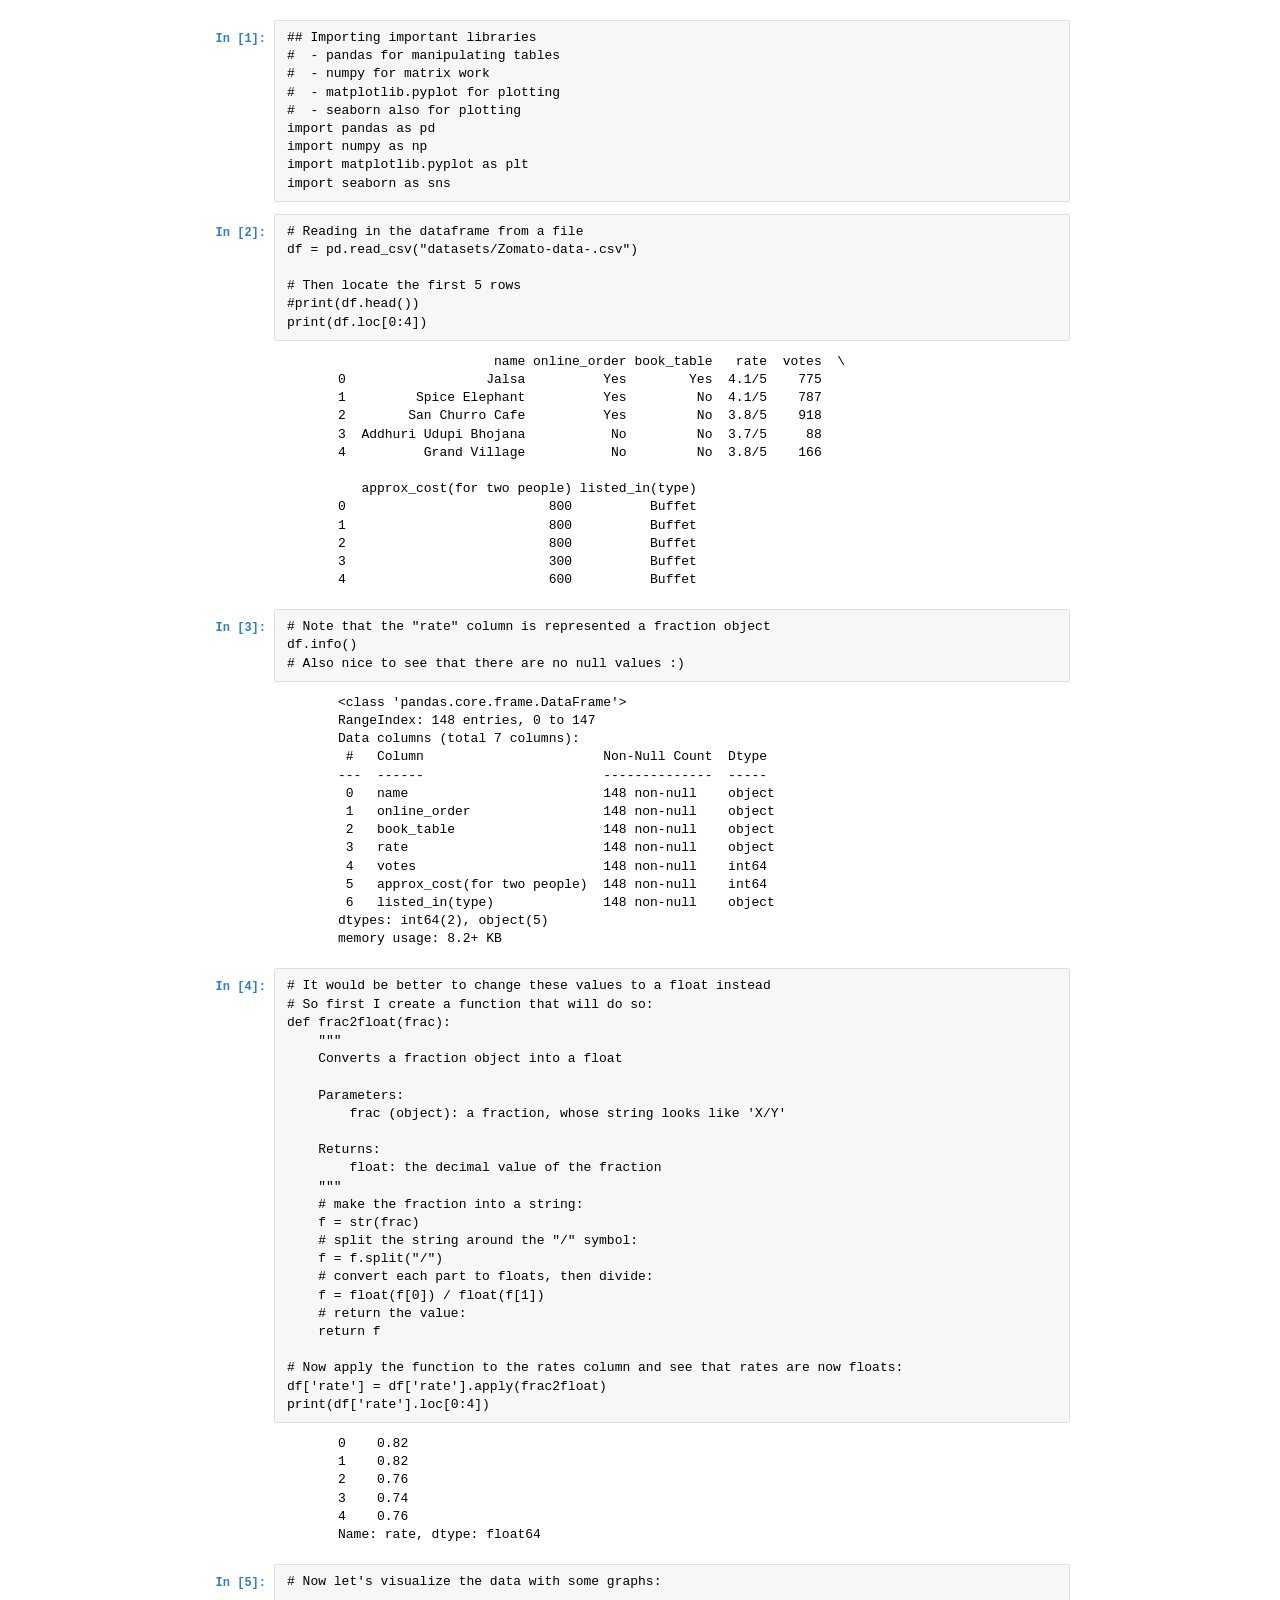
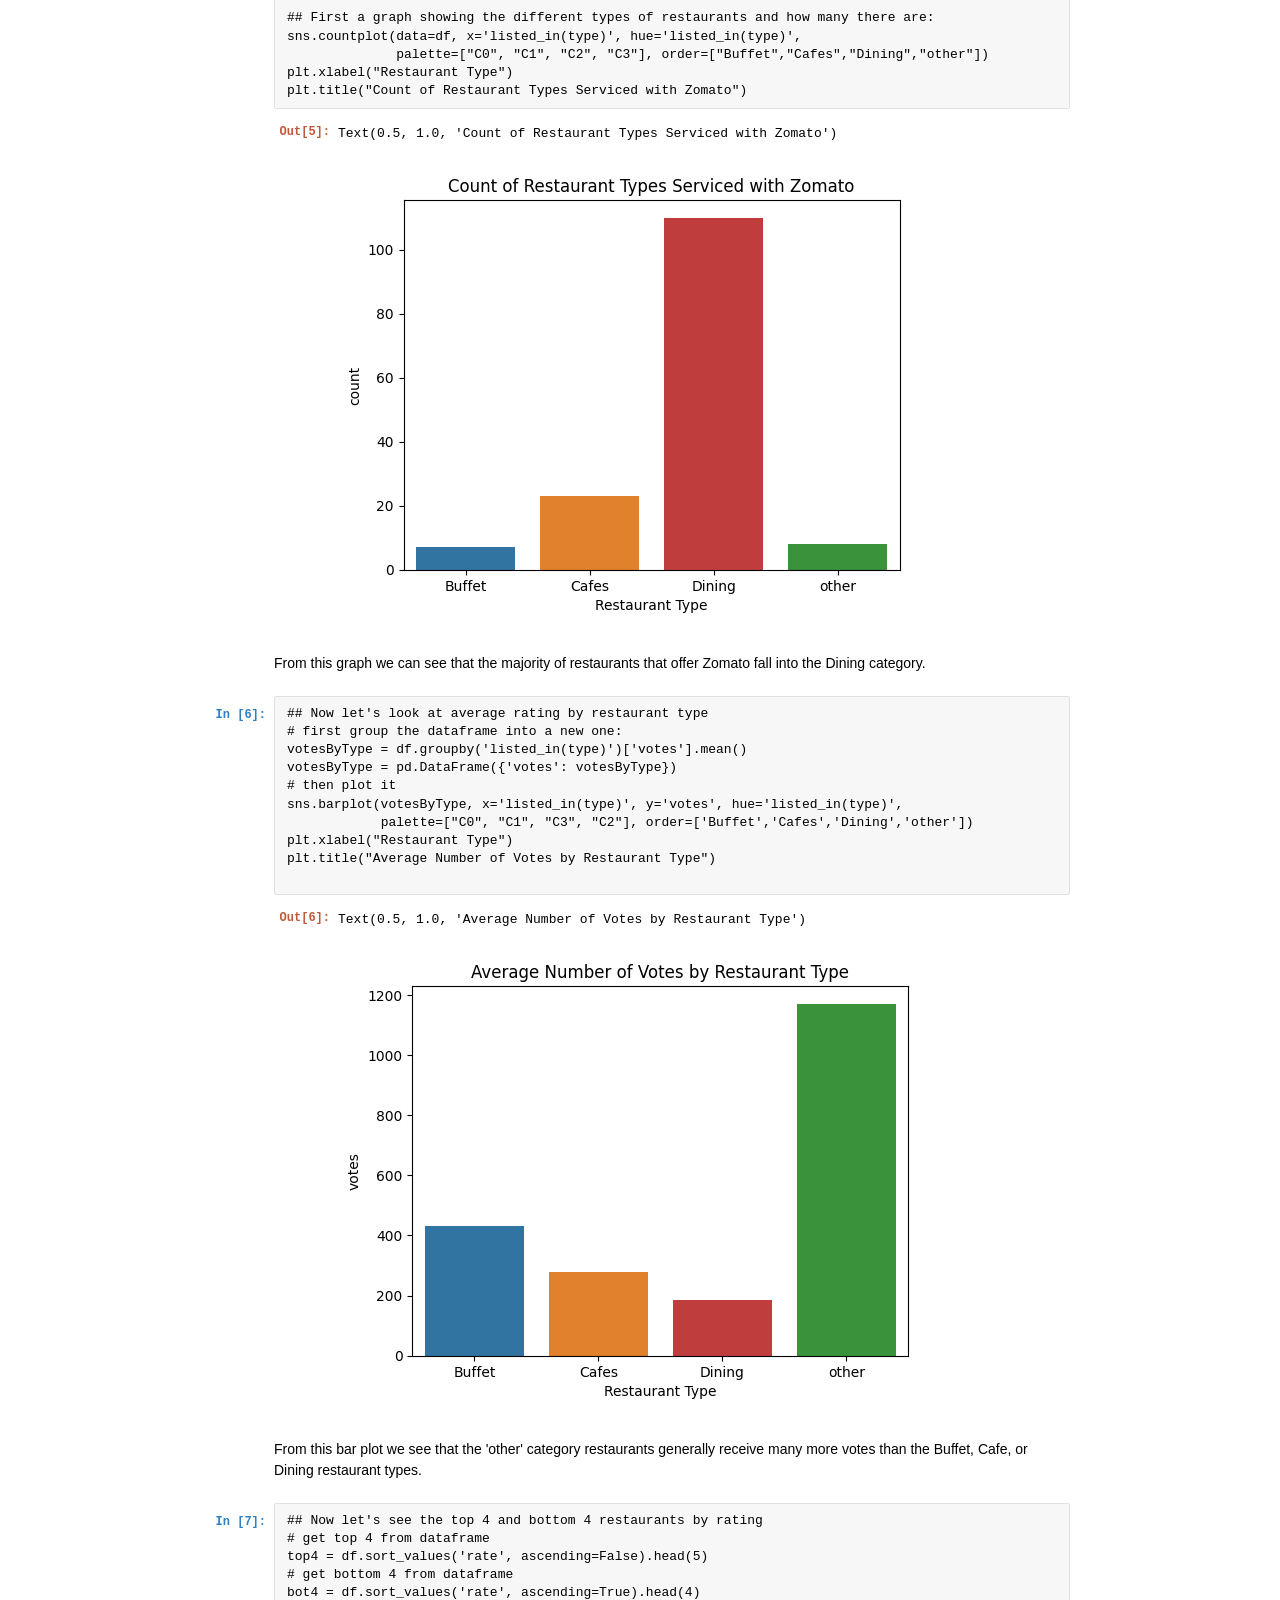
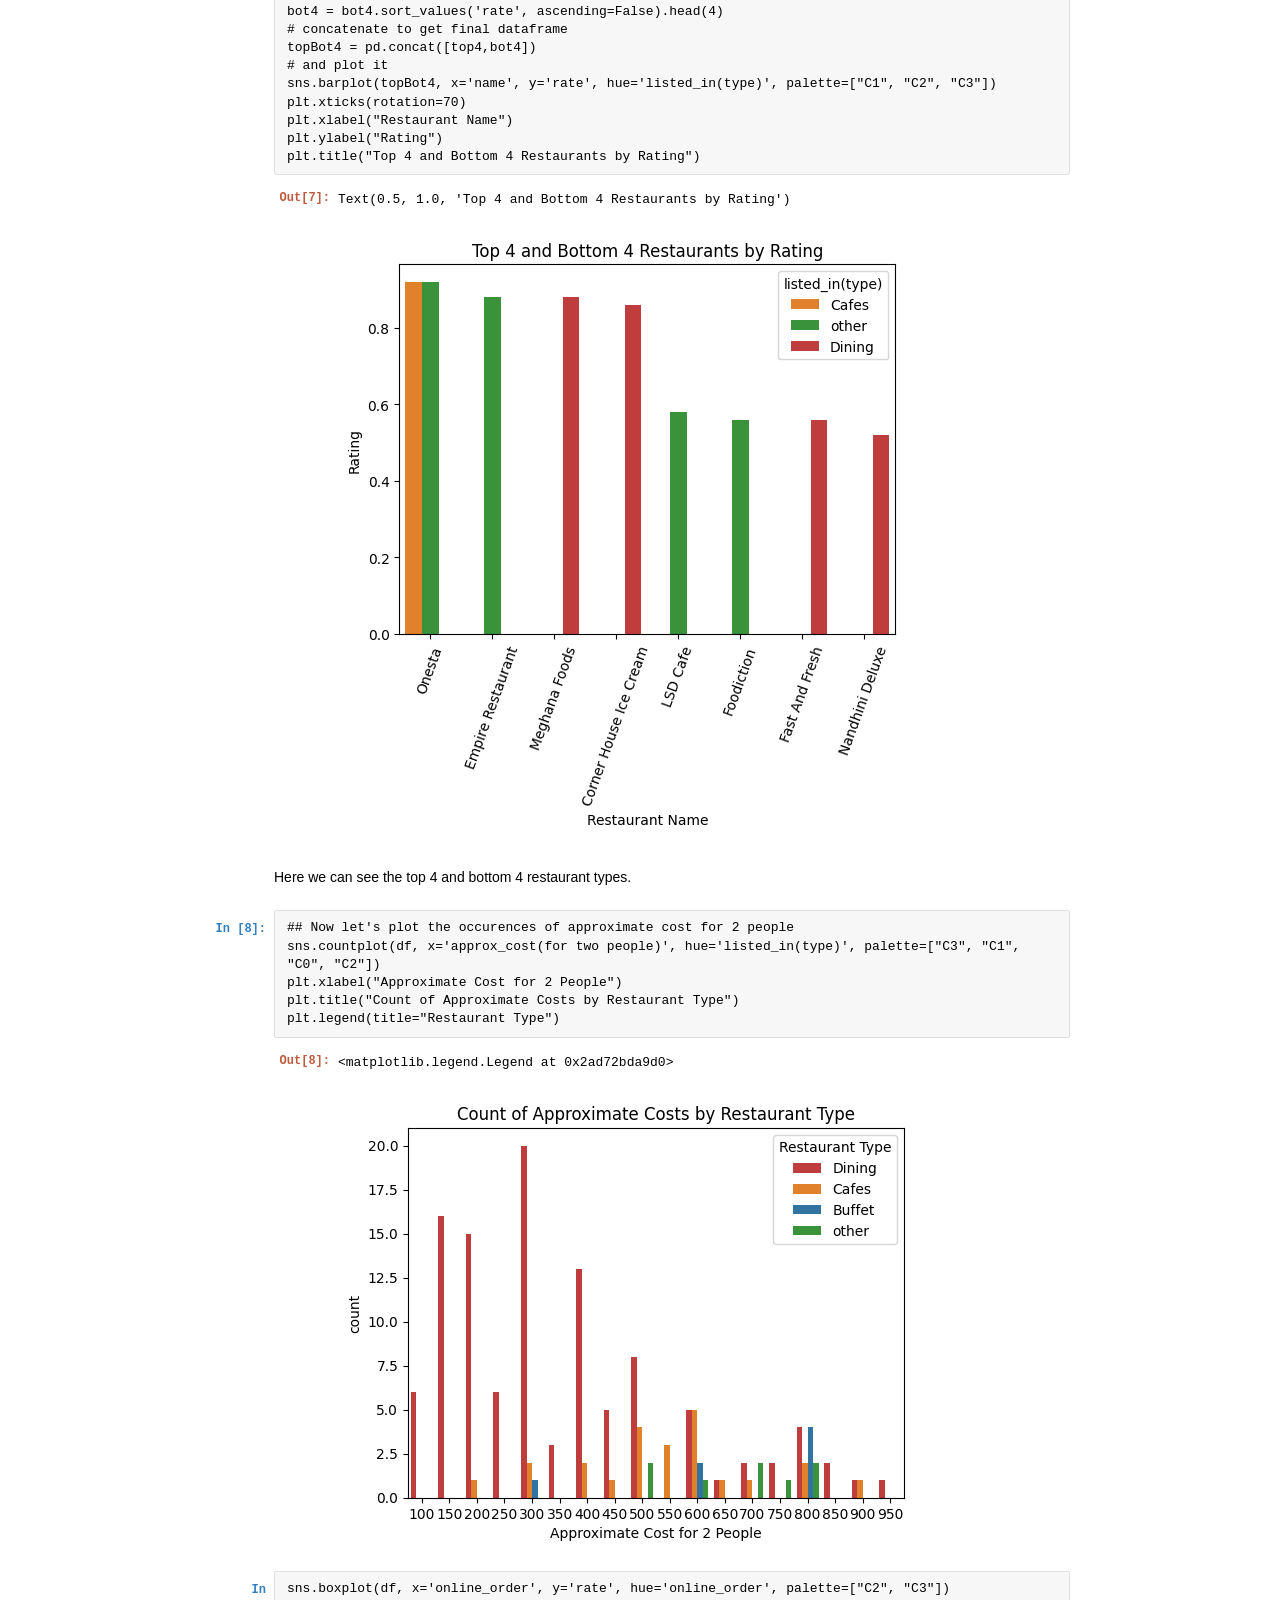
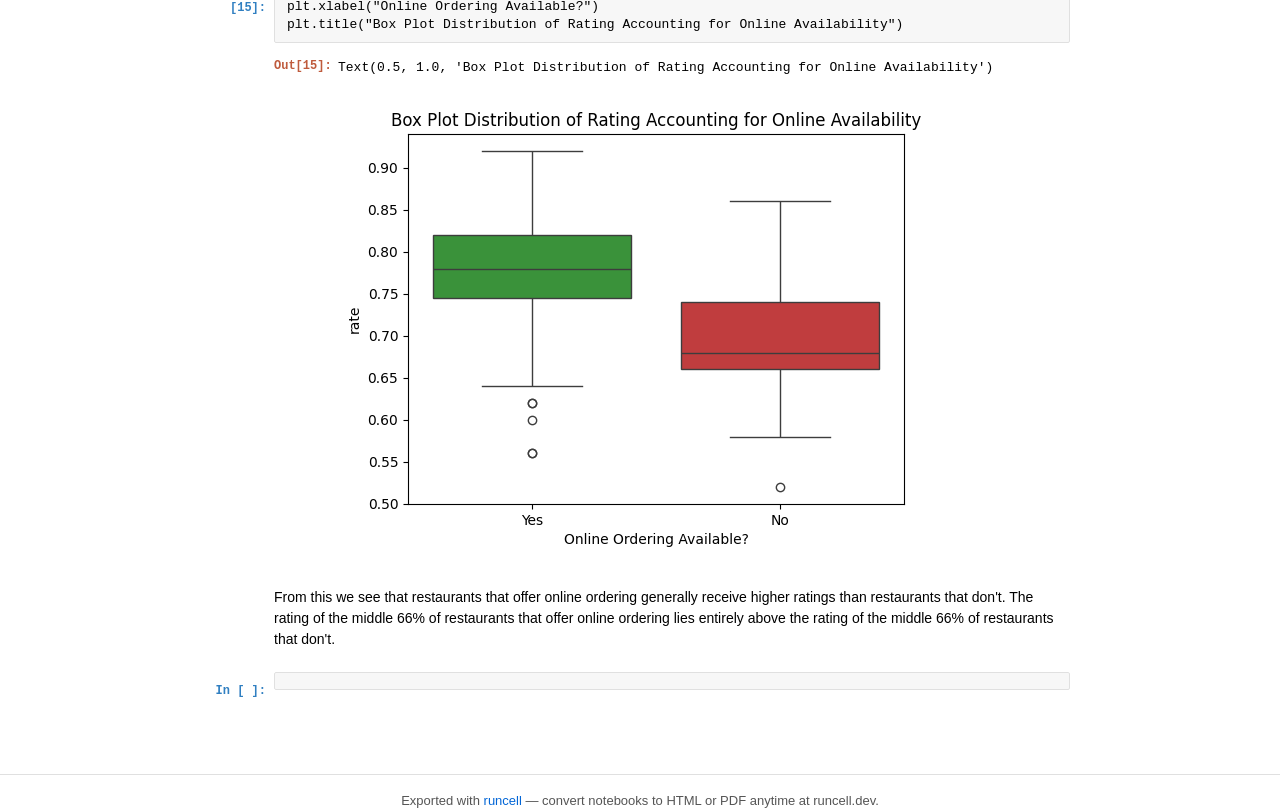
==== Zomato Data Analysis.html @ 3d84050e "Add webpage + Change notebook Added and populated webpage with content. Changed content on ipynb fil" ====
<!DOCTYPE html>
<html lang="en">
<head>
    <meta charset="UTF-8">
    <meta name="viewport" content="width=device-width, initial-scale=1.0">
    <title>Jupyter Notebook — generated with runcell</title>
    <meta name="description" content="Exported with runcell — convert .ipynb notebooks to HTML or PDF anytime at runcell.dev." />
    <meta name="generator" content="runcell" />
    <style>
        :root {
            --jp-code-font-family: 'SFMono-Regular', Menlo, Consolas, 'Liberation Mono', monospace;
            --jp-content-font-family: -apple-system, BlinkMacSystemFont, 'Segoe UI', Helvetica, Arial, sans-serif;
            --jp-cell-prompt-width: 64px;
            --jp-input-prompt-color: #307fc1;
            --jp-output-prompt-color: #bf5b3d;
            --jp-cell-input-bg: #f7f7f7;
            --jp-layout-color0: #ffffff;
            --jp-layout-color1: #f7f7f7;
            --jp-border-color1: #e0e0e0;
            --jp-content-font-color0: #000000;
            --jp-content-font-color1: #333333;
        }

        * {
            box-sizing: border-box;
        }

        body {
            font-family: var(--jp-content-font-family);
            font-size: 14px;
            line-height: 1.5;
            color: var(--jp-content-font-color0);
            background-color: var(--jp-layout-color0);
            margin: 0;
            padding: 0;
        }

        .notebook-container {
            max-width: 900px;
            margin: 0 auto;
            padding: 20px;
        }

        /* Cell structure */
        .cell {
            display: flex;
            flex-direction: row;
            margin-bottom: 12px;
            position: relative;
        }

        .cell-prompt {
            min-width: var(--jp-cell-prompt-width);
            width: var(--jp-cell-prompt-width);
            font-family: var(--jp-code-font-family);
            font-size: 12px;
            padding: 10px 8px 10px 0;
            text-align: right;
            flex-shrink: 0;
            user-select: none;
        }

        .cell-content {
            flex: 1;
            min-width: 0;
            overflow: hidden;
        }

        /* Input prompt styling - Jupyter blue */
        .input-prompt {
            color: var(--jp-input-prompt-color);
            font-weight: bold;
        }

        /* Output prompt styling - Jupyter red/orange */
        .output-prompt {
            color: var(--jp-output-prompt-color);
            font-weight: bold;
        }

        /* Code cell input area */
        .input-area {
            background-color: var(--jp-cell-input-bg);
            border: 1px solid var(--jp-border-color1);
            border-radius: 2px;
            padding: 8px 12px;
            overflow-x: auto;
        }

        .input-area pre {
            margin: 0;
            font-family: var(--jp-code-font-family);
            font-size: 13px;
            line-height: 1.4;
            white-space: pre-wrap;
            word-wrap: break-word;
        }

        /* Output area */
        .output-area {
            margin-top: 0;
        }

        .output-wrapper {
            display: flex;
            flex-direction: row;
            margin-top: 4px;
        }

        .output-content {
            flex: 1;
            min-width: 0;
            padding: 8px 0;
        }

        .output-content pre {
            margin: 0;
            font-family: var(--jp-code-font-family);
            font-size: 13px;
            line-height: 1.4;
            white-space: pre-wrap;
            word-wrap: break-word;
        }

        /* Stream output (stdout/stderr) */
        .output-stream {
            font-family: var(--jp-code-font-family);
            font-size: 13px;
            line-height: 1.4;
            white-space: pre-wrap;
            word-wrap: break-word;
        }

        .output-stderr {
            background-color: #fdd;
            padding: 8px 12px;
            border-radius: 2px;
        }

        /* Execute result / display data */
        .output-result {
            padding: 4px 0;
        }

        .output-result pre {
            margin: 0;
            font-family: var(--jp-code-font-family);
            font-size: 13px;
        }

        /* Image output */
        .output-image {
            max-width: 100%;
            height: auto;
            display: block;
        }

        /* HTML output (DataFrames, etc.) */
        .output-html {
            overflow-x: auto;
        }

        .output-html table {
            border-collapse: collapse;
            font-size: 13px;
            font-family: var(--jp-content-font-family);
        }

        .output-html table th,
        .output-html table td {
            border: 1px solid #ddd;
            padding: 6px 10px;
            text-align: left;
        }

        .output-html table th {
            background-color: #f5f5f5;
            font-weight: 600;
        }

        .output-html table tr:nth-child(even) {
            background-color: #fafafa;
        }

        /* Error output */
        .output-error {
            background-color: #fff0f0;
            padding: 8px 12px;
            border-radius: 2px;
            font-family: var(--jp-code-font-family);
            font-size: 13px;
            white-space: pre-wrap;
        }

        /* Markdown cell styling */
        .markdown-cell {
            padding: 10px 0;
        }

        .markdown-cell h1 {
            font-size: 2em;
            font-weight: 600;
            margin: 0.67em 0;
            padding-bottom: 0.3em;
            border-bottom: 1px solid var(--jp-border-color1);
        }

        .markdown-cell h2 {
            font-size: 1.5em;
            font-weight: 600;
            margin: 0.83em 0;
            padding-bottom: 0.3em;
            border-bottom: 1px solid var(--jp-border-color1);
        }

        .markdown-cell h3 {
            font-size: 1.25em;
            font-weight: 600;
            margin: 1em 0;
        }

        .markdown-cell h4 {
            font-size: 1em;
            font-weight: 600;
            margin: 1.33em 0;
        }

        .markdown-cell h5 {
            font-size: 0.875em;
            font-weight: 600;
            margin: 1.67em 0;
        }

        .markdown-cell h6 {
            font-size: 0.85em;
            font-weight: 600;
            margin: 2.33em 0;
            color: #6a737d;
        }

        .markdown-cell p {
            margin: 0 0 16px 0;
            line-height: 1.6;
        }

        .markdown-cell code {
            font-family: var(--jp-code-font-family);
            font-size: 85%;
            background-color: rgba(27, 31, 35, 0.05);
            padding: 0.2em 0.4em;
            border-radius: 3px;
        }

        .markdown-cell pre {
            background-color: var(--jp-cell-input-bg);
            border: 1px solid var(--jp-border-color1);
            border-radius: 3px;
            padding: 16px;
            overflow-x: auto;
            font-size: 85%;
            line-height: 1.45;
        }

        .markdown-cell pre code {
            background-color: transparent;
            padding: 0;
            border-radius: 0;
            font-size: 100%;
        }

        .markdown-cell blockquote {
            margin: 0 0 16px 0;
            padding: 0 1em;
            color: #6a737d;
            border-left: 4px solid #dfe2e5;
        }

        .markdown-cell ul,
        .markdown-cell ol {
            margin: 0 0 16px 0;
            padding-left: 2em;
        }

        .markdown-cell li {
            margin: 0.25em 0;
        }

        .markdown-cell a {
            color: #0366d6;
            text-decoration: none;
        }

        .markdown-cell a:hover {
            text-decoration: underline;
        }

        .markdown-cell hr {
            border: 0;
            border-top: 1px solid var(--jp-border-color1);
            margin: 24px 0;
        }

        .markdown-cell img {
            max-width: 100%;
            height: auto;
        }

        .markdown-cell table {
            border-collapse: collapse;
            margin: 0 0 16px 0;
        }

        .markdown-cell table th,
        .markdown-cell table td {
            border: 1px solid #dfe2e5;
            padding: 6px 13px;
        }

        .markdown-cell table th {
            font-weight: 600;
            background-color: #f6f8fa;
        }

        .markdown-cell table tr:nth-child(2n) {
            background-color: #f6f8fa;
        }

        /* Raw cell styling */
        .raw-cell {
            background-color: var(--jp-layout-color1);
            border: 1px solid var(--jp-border-color1);
            border-radius: 2px;
            padding: 8px 12px;
            font-family: var(--jp-code-font-family);
            font-size: 13px;
            white-space: pre-wrap;
        }

        /* Empty prompt placeholder */
        .prompt-empty {
            color: transparent;
        }

        .export-footer {
            margin-top: 32px;
            padding-top: 16px;
            border-top: 1px solid var(--jp-border-color1);
            color: #555;
            font-size: 13px;
            text-align: center;
        }

        .export-footer a {
            color: #0366d6;
            text-decoration: none;
        }

        .export-footer a:hover {
            text-decoration: underline;
        }
    </style>
</head>
<body>
    <div class="notebook-container">
        <div class="cell cell-code">
            <div class="cell-prompt input-prompt">In [1]:</div>
            <div class="cell-content">
                <div class="input-area"><pre>## Importing important libraries
#  - pandas for manipulating tables
#  - numpy for matrix work
#  - matplotlib.pyplot for plotting
#  - seaborn also for plotting
import pandas as pd
import numpy as np
import matplotlib.pyplot as plt
import seaborn as sns</pre></div>
            </div>
        </div>
        <div class="cell cell-code">
            <div class="cell-prompt input-prompt">In [2]:</div>
            <div class="cell-content">
                <div class="input-area"><pre># Reading in the dataframe from a file
df = pd.read_csv("datasets/Zomato-data-.csv")

# Then locate the first 5 rows
#print(df.head())
print(df.loc[0:4])</pre></div>
                <div class="output-area">
                    <div class="output-wrapper">
                        <div class="cell-prompt output-prompt"></div>
                        <div class="output-content">
                            <div class="output-stream">                    name online_order book_table   rate  votes  \
0                  Jalsa          Yes        Yes  4.1/5    775   
1         Spice Elephant          Yes         No  4.1/5    787   
2        San Churro Cafe          Yes         No  3.8/5    918   
3  Addhuri Udupi Bhojana           No         No  3.7/5     88   
4          Grand Village           No         No  3.8/5    166   

   approx_cost(for two people) listed_in(type)  
0                          800          Buffet  
1                          800          Buffet  
2                          800          Buffet  
3                          300          Buffet  
4                          600          Buffet  
</div>
                        </div>
                    </div>
                </div>
            </div>
        </div>
        <div class="cell cell-code">
            <div class="cell-prompt input-prompt">In [3]:</div>
            <div class="cell-content">
                <div class="input-area"><pre># Note that the "rate" column is represented a fraction object
df.info()
# Also nice to see that there are no null values :)</pre></div>
                <div class="output-area">
                    <div class="output-wrapper">
                        <div class="cell-prompt output-prompt"></div>
                        <div class="output-content">
                            <div class="output-stream">&lt;class 'pandas.core.frame.DataFrame'&gt;
RangeIndex: 148 entries, 0 to 147
Data columns (total 7 columns):
 #   Column                       Non-Null Count  Dtype 
---  ------                       --------------  ----- 
 0   name                         148 non-null    object
 1   online_order                 148 non-null    object
 2   book_table                   148 non-null    object
 3   rate                         148 non-null    object
 4   votes                        148 non-null    int64 
 5   approx_cost(for two people)  148 non-null    int64 
 6   listed_in(type)              148 non-null    object
dtypes: int64(2), object(5)
memory usage: 8.2+ KB
</div>
                        </div>
                    </div>
                </div>
            </div>
        </div>
        <div class="cell cell-code">
            <div class="cell-prompt input-prompt">In [4]:</div>
            <div class="cell-content">
                <div class="input-area"><pre># It would be better to change these values to a float instead
# So first I create a function that will do so:
def frac2float(frac):
    """
    Converts a fraction object into a float

    Parameters:
        frac (object): a fraction, whose string looks like 'X/Y'

    Returns:
        float: the decimal value of the fraction
    """
    # make the fraction into a string:
    f = str(frac)
    # split the string around the "/" symbol:
    f = f.split("/")
    # convert each part to floats, then divide:
    f = float(f[0]) / float(f[1])
    # return the value:
    return f

# Now apply the function to the rates column and see that rates are now floats:
df['rate'] = df['rate'].apply(frac2float)
print(df['rate'].loc[0:4])</pre></div>
                <div class="output-area">
                    <div class="output-wrapper">
                        <div class="cell-prompt output-prompt"></div>
                        <div class="output-content">
                            <div class="output-stream">0    0.82
1    0.82
2    0.76
3    0.74
4    0.76
Name: rate, dtype: float64
</div>
                        </div>
                    </div>
                </div>
            </div>
        </div>
        <div class="cell cell-code">
            <div class="cell-prompt input-prompt">In [5]:</div>
            <div class="cell-content">
                <div class="input-area"><pre># Now let's visualize the data with some graphs:

## First a graph showing the different types of restaurants and how many there are:
sns.countplot(data=df, x='listed_in(type)', hue='listed_in(type)', 
              palette=["C0", "C1", "C2", "C3"], order=["Buffet","Cafes","Dining","other"])
plt.xlabel("Restaurant Type")
plt.title("Count of Restaurant Types Serviced with Zomato")</pre></div>
                <div class="output-area">
                    <div class="output-wrapper">
                        <div class="cell-prompt output-prompt">Out[5]:</div>
                        <div class="output-content">
                            <div class="output-result"><pre>Text(0.5, 1.0, 'Count of Restaurant Types Serviced with Zomato')</pre></div>
                        </div>
                    </div>
                    <div class="output-wrapper">
                        <div class="cell-prompt output-prompt"></div>
                        <div class="output-content">
                            <img class="output-image" src="[data-uri]" alt="Output" />
                        </div>
                    </div>
                </div>
            </div>
        </div>
        <div class="cell cell-markdown">
            <div class="cell-prompt prompt-empty">&nbsp;</div>
            <div class="cell-content">
                <div class="markdown-cell">From this graph we can see that the majority of restaurants that offer Zomato fall into the Dining category.</div>
            </div>
        </div>
        <div class="cell cell-code">
            <div class="cell-prompt input-prompt">In [6]:</div>
            <div class="cell-content">
                <div class="input-area"><pre>## Now let's look at average rating by restaurant type
# first group the dataframe into a new one:
votesByType = df.groupby('listed_in(type)')['votes'].mean()
votesByType = pd.DataFrame({'votes': votesByType})
# then plot it
sns.barplot(votesByType, x='listed_in(type)', y='votes', hue='listed_in(type)', 
            palette=["C0", "C1", "C3", "C2"], order=['Buffet','Cafes','Dining','other'])
plt.xlabel("Restaurant Type")
plt.title("Average Number of Votes by Restaurant Type")

</pre></div>
                <div class="output-area">
                    <div class="output-wrapper">
                        <div class="cell-prompt output-prompt">Out[6]:</div>
                        <div class="output-content">
                            <div class="output-result"><pre>Text(0.5, 1.0, 'Average Number of Votes by Restaurant Type')</pre></div>
                        </div>
                    </div>
                    <div class="output-wrapper">
                        <div class="cell-prompt output-prompt"></div>
                        <div class="output-content">
                            <img class="output-image" src="[data-uri]" alt="Output" />
                        </div>
                    </div>
                </div>
            </div>
        </div>
        <div class="cell cell-markdown">
            <div class="cell-prompt prompt-empty">&nbsp;</div>
            <div class="cell-content">
                <div class="markdown-cell">From this bar plot we see that the 'other' category restaurants generally receive many more votes than the Buffet, Cafe, or Dining restaurant types.</div>
            </div>
        </div>
        <div class="cell cell-code">
            <div class="cell-prompt input-prompt">In [7]:</div>
            <div class="cell-content">
                <div class="input-area"><pre>## Now let's see the top 4 and bottom 4 restaurants by rating
# get top 4 from dataframe
top4 = df.sort_values('rate', ascending=False).head(5)
# get bottom 4 from dataframe
bot4 = df.sort_values('rate', ascending=True).head(4)
bot4 = bot4.sort_values('rate', ascending=False).head(4)
# concatenate to get final dataframe
topBot4 = pd.concat([top4,bot4])
# and plot it
sns.barplot(topBot4, x='name', y='rate', hue='listed_in(type)', palette=["C1", "C2", "C3"])
plt.xticks(rotation=70)
plt.xlabel("Restaurant Name")
plt.ylabel("Rating")
plt.title("Top 4 and Bottom 4 Restaurants by Rating")</pre></div>
                <div class="output-area">
                    <div class="output-wrapper">
                        <div class="cell-prompt output-prompt">Out[7]:</div>
                        <div class="output-content">
                            <div class="output-result"><pre>Text(0.5, 1.0, 'Top 4 and Bottom 4 Restaurants by Rating')</pre></div>
                        </div>
                    </div>
                    <div class="output-wrapper">
                        <div class="cell-prompt output-prompt"></div>
                        <div class="output-content">
                            <img class="output-image" src="[data-uri]" alt="Output" />
                        </div>
                    </div>
                </div>
            </div>
        </div>
        <div class="cell cell-markdown">
            <div class="cell-prompt prompt-empty">&nbsp;</div>
            <div class="cell-content">
                <div class="markdown-cell">Here we can see the top 4 and bottom 4 restaurant types.</div>
            </div>
        </div>
        <div class="cell cell-code">
            <div class="cell-prompt input-prompt">In [8]:</div>
            <div class="cell-content">
                <div class="input-area"><pre>## Now let's plot the occurences of approximate cost for 2 people
sns.countplot(df, x='approx_cost(for two people)', hue='listed_in(type)', palette=["C3", "C1", "C0", "C2"])
plt.xlabel("Approximate Cost for 2 People")
plt.title("Count of Approximate Costs by Restaurant Type")
plt.legend(title="Restaurant Type")</pre></div>
                <div class="output-area">
                    <div class="output-wrapper">
                        <div class="cell-prompt output-prompt">Out[8]:</div>
                        <div class="output-content">
                            <div class="output-result"><pre>&lt;matplotlib.legend.Legend at 0x2ad72bda9d0&gt;</pre></div>
                        </div>
                    </div>
                    <div class="output-wrapper">
                        <div class="cell-prompt output-prompt"></div>
                        <div class="output-content">
                            <img class="output-image" src="[data-uri]" alt="Output" />
                        </div>
                    </div>
                </div>
            </div>
        </div>
        <div class="cell cell-code">
            <div class="cell-prompt input-prompt">In [15]:</div>
            <div class="cell-content">
                <div class="input-area"><pre>sns.boxplot(df, x='online_order', y='rate', hue='online_order', palette=["C2", "C3"])
plt.xlabel("Online Ordering Available?")
plt.title("Box Plot Distribution of Rating Accounting for Online Availability")</pre></div>
                <div class="output-area">
                    <div class="output-wrapper">
                        <div class="cell-prompt output-prompt">Out[15]:</div>
                        <div class="output-content">
                            <div class="output-result"><pre>Text(0.5, 1.0, 'Box Plot Distribution of Rating Accounting for Online Availability')</pre></div>
                        </div>
                    </div>
                    <div class="output-wrapper">
                        <div class="cell-prompt output-prompt"></div>
                        <div class="output-content">
                            <img class="output-image" src="[data-uri]" alt="Output" />
                        </div>
                    </div>
                </div>
            </div>
        </div>
        <div class="cell cell-markdown">
            <div class="cell-prompt prompt-empty">&nbsp;</div>
            <div class="cell-content">
                <div class="markdown-cell">From this we see that restaurants that offer online ordering generally receive higher ratings than restaurants that don't. The rating of the middle 66% of restaurants that offer online ordering lies entirely above the rating of the middle 66% of restaurants that don't.</div>
            </div>
        </div>
        <div class="cell cell-code">
            <div class="cell-prompt input-prompt">In [ ]:</div>
            <div class="cell-content">
                <div class="input-area"><pre></pre></div>
            </div>
        </div>
    </div>
    <footer class="export-footer">
        Exported with <a href="https://www.runcell.dev/tool/ipynb-to-html">runcell</a> — convert notebooks to HTML or PDF anytime at runcell.dev.
    </footer>
</body>
</html>
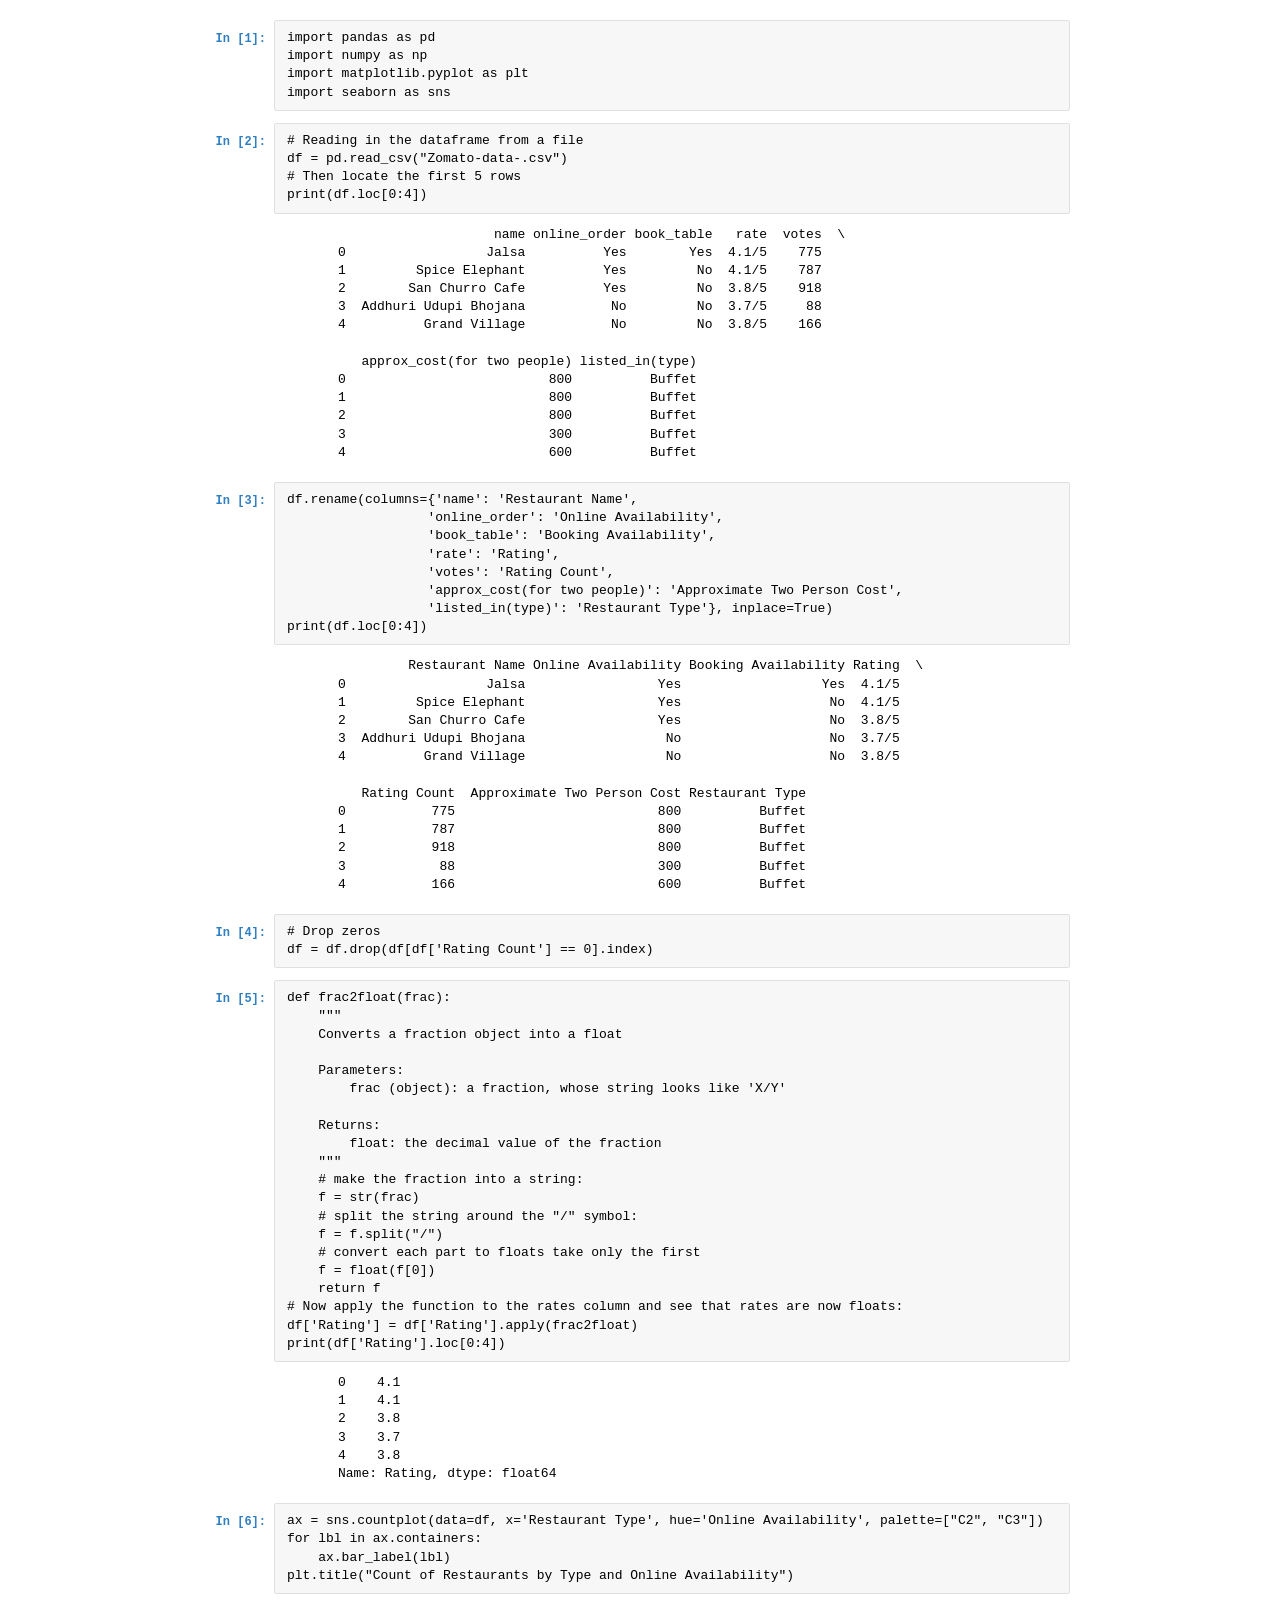
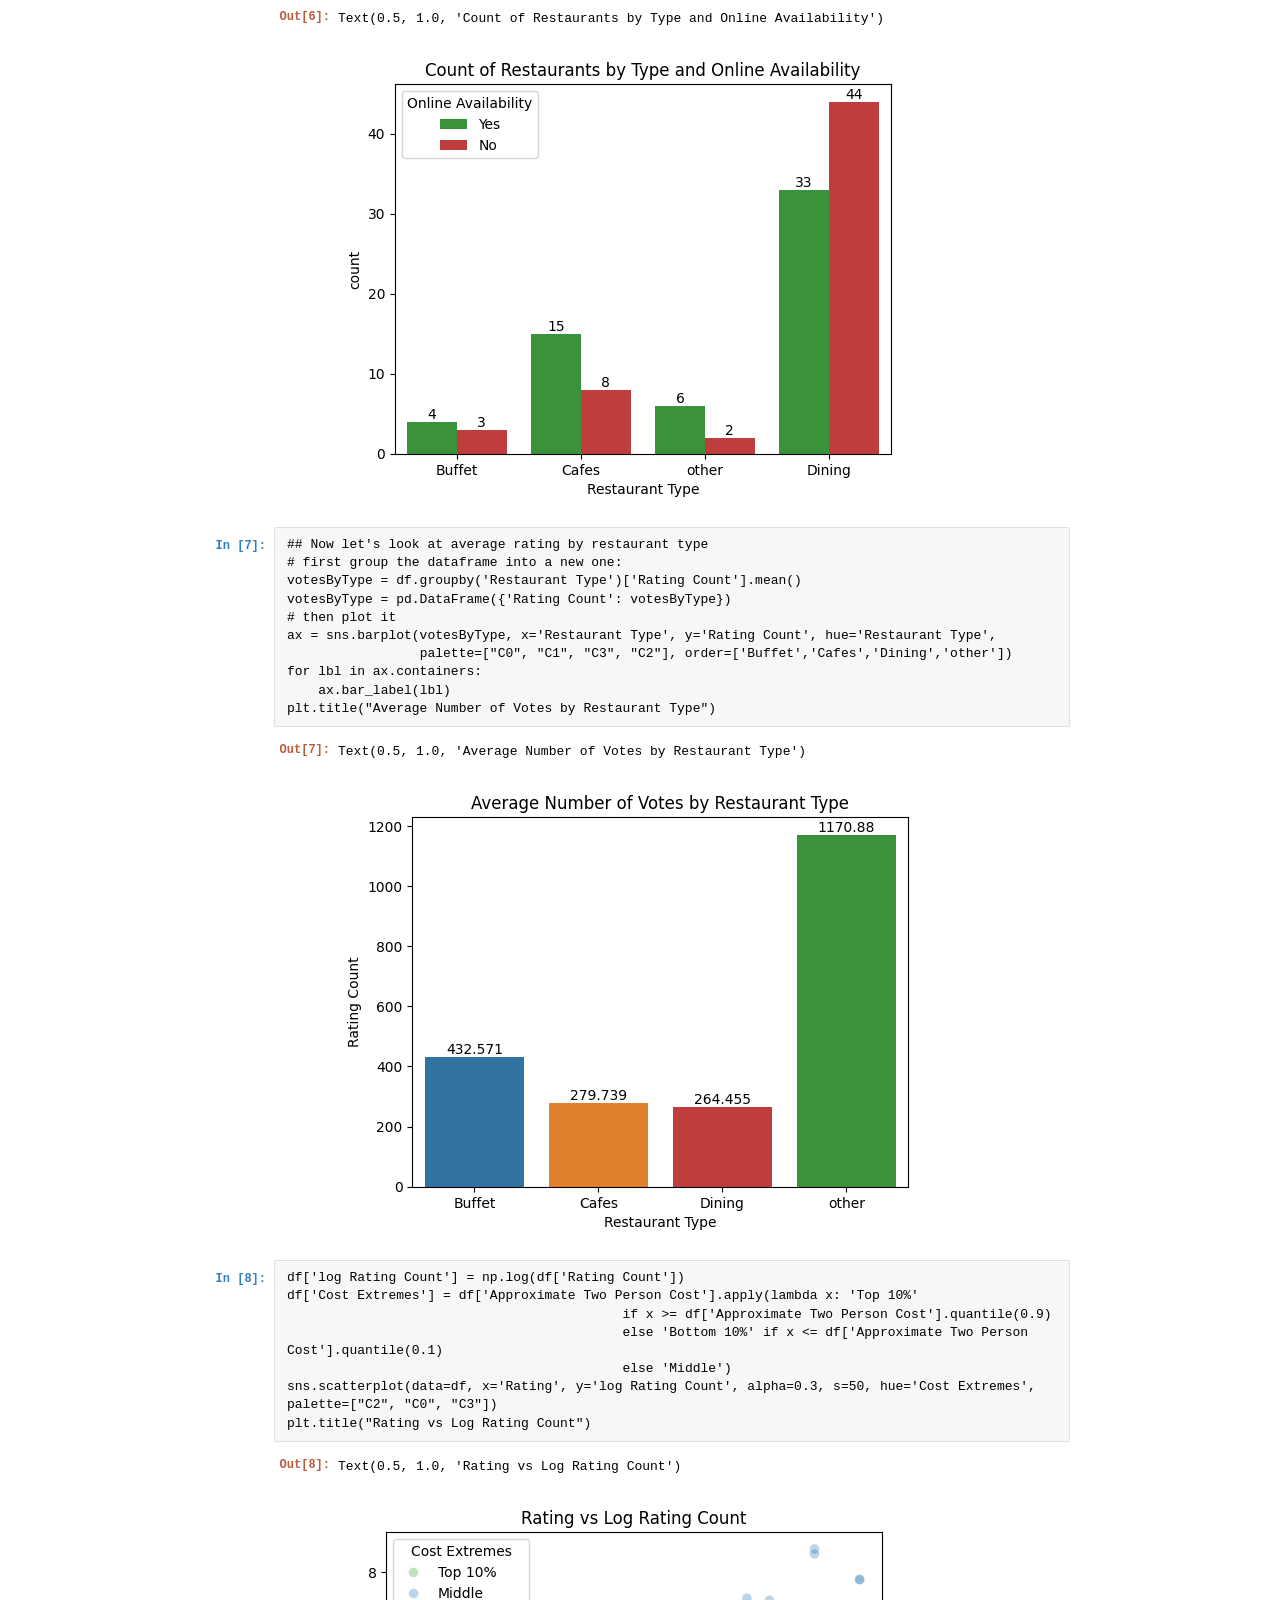
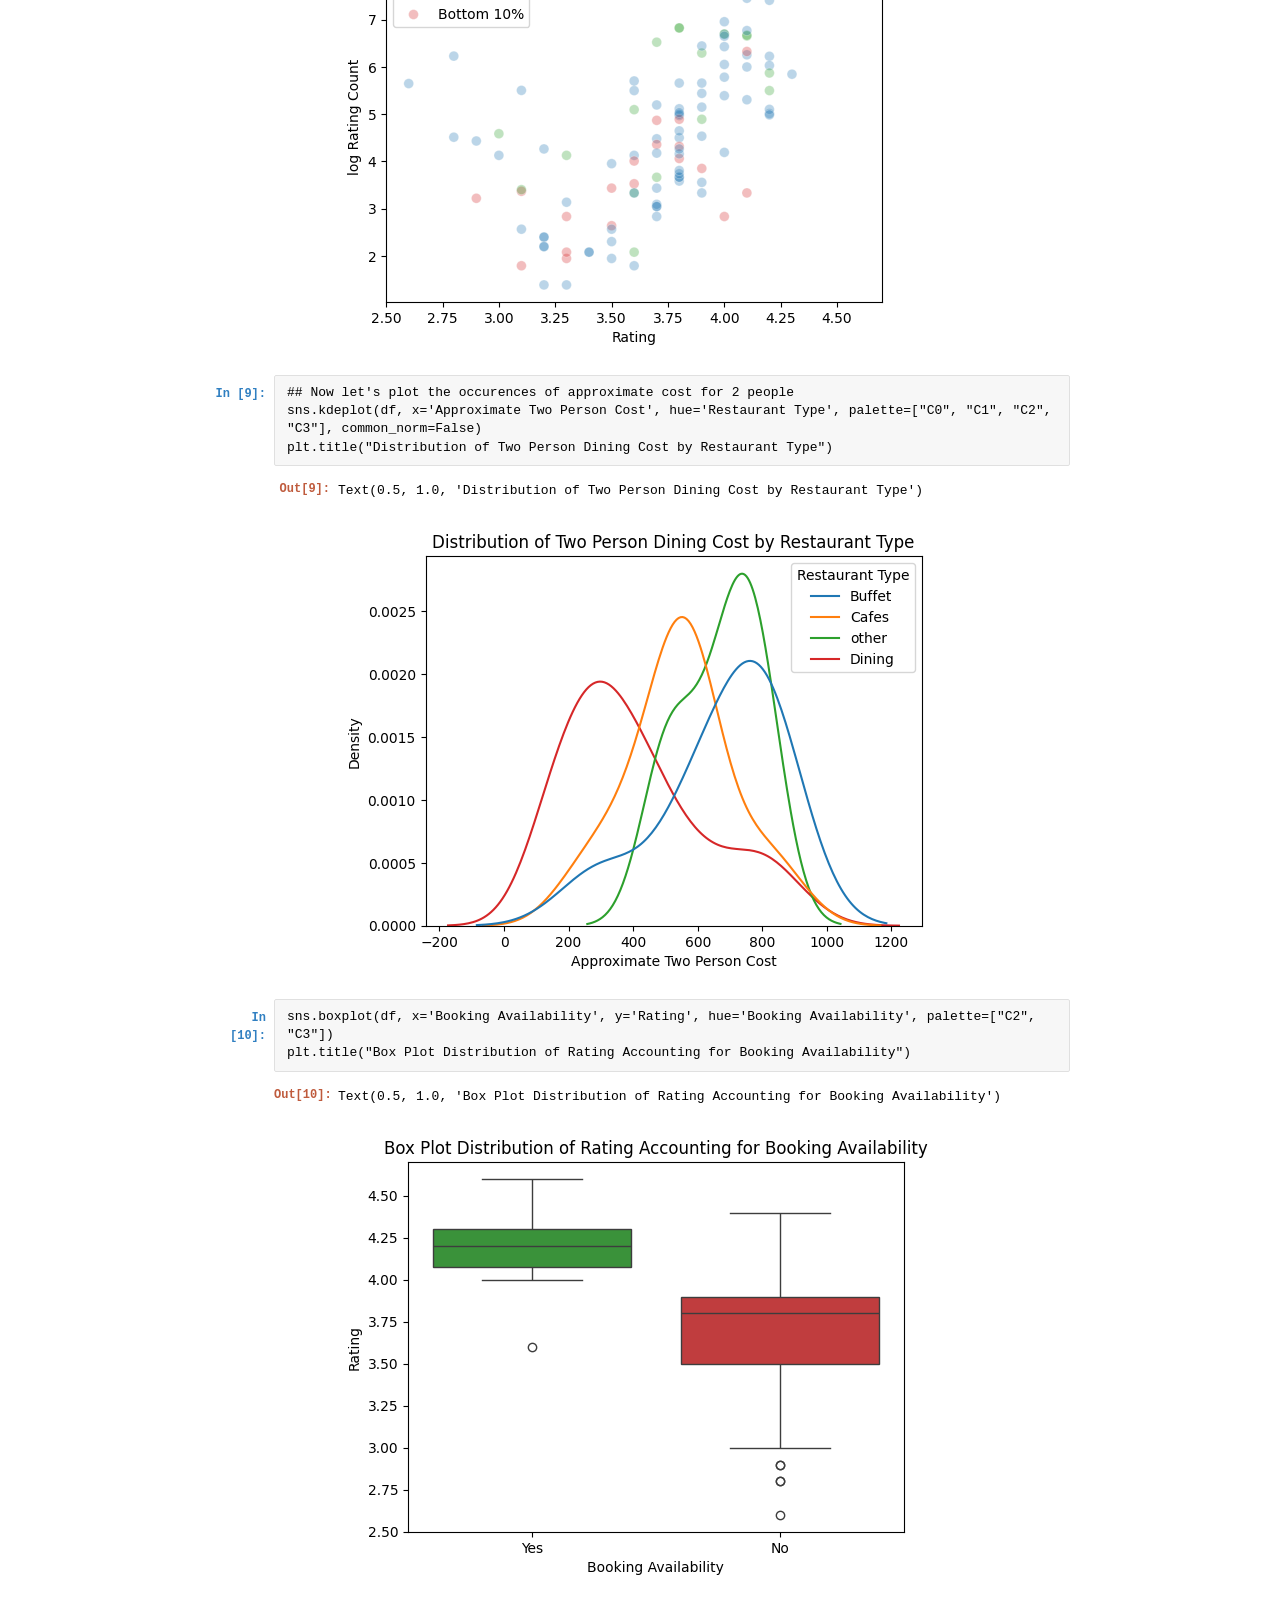
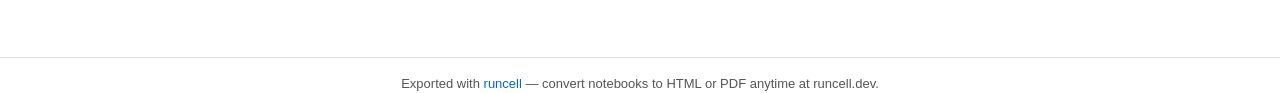
==== commit 24110aa0: "Add Content to html" ====
--- a/Zomato Data Analysis.html
+++ b/Zomato Data Analysis.html
@@ -365,12 +365,7 @@
         <div class="cell cell-code">
             <div class="cell-prompt input-prompt">In [1]:</div>
             <div class="cell-content">
-                <div class="input-area"><pre>## Importing important libraries
-#  - pandas for manipulating tables
-#  - numpy for matrix work
-#  - matplotlib.pyplot for plotting
-#  - seaborn also for plotting
-import pandas as pd
+                <div class="input-area"><pre>import pandas as pd
 import numpy as np
 import matplotlib.pyplot as plt
 import seaborn as sns</pre></div>
@@ -380,10 +375,8 @@
             <div class="cell-prompt input-prompt">In [2]:</div>
             <div class="cell-content">
                 <div class="input-area"><pre># Reading in the dataframe from a file
-df = pd.read_csv("datasets/Zomato-data-.csv")
-
+df = pd.read_csv("Zomato-data-.csv")
 # Then locate the first 5 rows
-#print(df.head())
 print(df.loc[0:4])</pre></div>
                 <div class="output-area">
                     <div class="output-wrapper">
@@ -411,27 +404,31 @@
         <div class="cell cell-code">
             <div class="cell-prompt input-prompt">In [3]:</div>
             <div class="cell-content">
-                <div class="input-area"><pre># Note that the "rate" column is represented a fraction object
-df.info()
-# Also nice to see that there are no null values :)</pre></div>
-                <div class="output-area">
-                    <div class="output-wrapper">
-                        <div class="cell-prompt output-prompt"></div>
-                        <div class="output-content">
-                            <div class="output-stream">&lt;class 'pandas.core.frame.DataFrame'&gt;
-RangeIndex: 148 entries, 0 to 147
-Data columns (total 7 columns):
- #   Column                       Non-Null Count  Dtype 
----  ------                       --------------  ----- 
- 0   name                         148 non-null    object
- 1   online_order                 148 non-null    object
- 2   book_table                   148 non-null    object
- 3   rate                         148 non-null    object
- 4   votes                        148 non-null    int64 
- 5   approx_cost(for two people)  148 non-null    int64 
- 6   listed_in(type)              148 non-null    object
-dtypes: int64(2), object(5)
-memory usage: 8.2+ KB
+                <div class="input-area"><pre>df.rename(columns={'name': 'Restaurant Name',
+                  'online_order': 'Online Availability',
+                  'book_table': 'Booking Availability',
+                  'rate': 'Rating',
+                  'votes': 'Rating Count',
+                  'approx_cost(for two people)': 'Approximate Two Person Cost',
+                  'listed_in(type)': 'Restaurant Type'}, inplace=True)
+print(df.loc[0:4])</pre></div>
+                <div class="output-area">
+                    <div class="output-wrapper">
+                        <div class="cell-prompt output-prompt"></div>
+                        <div class="output-content">
+                            <div class="output-stream">         Restaurant Name Online Availability Booking Availability Rating  \
+0                  Jalsa                 Yes                  Yes  4.1/5   
+1         Spice Elephant                 Yes                   No  4.1/5   
+2        San Churro Cafe                 Yes                   No  3.8/5   
+3  Addhuri Udupi Bhojana                  No                   No  3.7/5   
+4          Grand Village                  No                   No  3.8/5   
+
+   Rating Count  Approximate Two Person Cost Restaurant Type  
+0           775                          800          Buffet  
+1           787                          800          Buffet  
+2           918                          800          Buffet  
+3            88                          300          Buffet  
+4           166                          600          Buffet  
 </div>
                         </div>
                     </div>
@@ -441,9 +438,14 @@
         <div class="cell cell-code">
             <div class="cell-prompt input-prompt">In [4]:</div>
             <div class="cell-content">
-                <div class="input-area"><pre># It would be better to change these values to a float instead
-# So first I create a function that will do so:
-def frac2float(frac):
+                <div class="input-area"><pre># Drop zeros
+df = df.drop(df[df['Rating Count'] == 0].index)</pre></div>
+            </div>
+        </div>
+        <div class="cell cell-code">
+            <div class="cell-prompt input-prompt">In [5]:</div>
+            <div class="cell-content">
+                <div class="input-area"><pre>def frac2float(frac):
     """
     Converts a fraction object into a float
 
@@ -457,24 +459,22 @@
     f = str(frac)
     # split the string around the "/" symbol:
     f = f.split("/")
-    # convert each part to floats, then divide:
-    f = float(f[0]) / float(f[1])
-    # return the value:
+    # convert each part to floats take only the first
+    f = float(f[0])
     return f
-
 # Now apply the function to the rates column and see that rates are now floats:
-df['rate'] = df['rate'].apply(frac2float)
-print(df['rate'].loc[0:4])</pre></div>
-                <div class="output-area">
-                    <div class="output-wrapper">
-                        <div class="cell-prompt output-prompt"></div>
-                        <div class="output-content">
-                            <div class="output-stream">0    0.82
-1    0.82
-2    0.76
-3    0.74
-4    0.76
-Name: rate, dtype: float64
+df['Rating'] = df['Rating'].apply(frac2float)
+print(df['Rating'].loc[0:4])</pre></div>
+                <div class="output-area">
+                    <div class="output-wrapper">
+                        <div class="cell-prompt output-prompt"></div>
+                        <div class="output-content">
+                            <div class="output-stream">0    4.1
+1    4.1
+2    3.8
+3    3.7
+4    3.8
+Name: Rating, dtype: float64
 </div>
                         </div>
                     </div>
@@ -482,54 +482,44 @@
             </div>
         </div>
         <div class="cell cell-code">
-            <div class="cell-prompt input-prompt">In [5]:</div>
-            <div class="cell-content">
-                <div class="input-area"><pre># Now let's visualize the data with some graphs:
-
-## First a graph showing the different types of restaurants and how many there are:
-sns.countplot(data=df, x='listed_in(type)', hue='listed_in(type)', 
-              palette=["C0", "C1", "C2", "C3"], order=["Buffet","Cafes","Dining","other"])
-plt.xlabel("Restaurant Type")
-plt.title("Count of Restaurant Types Serviced with Zomato")</pre></div>
-                <div class="output-area">
-                    <div class="output-wrapper">
-                        <div class="cell-prompt output-prompt">Out[5]:</div>
-                        <div class="output-content">
-                            <div class="output-result"><pre>Text(0.5, 1.0, 'Count of Restaurant Types Serviced with Zomato')</pre></div>
-                        </div>
-                    </div>
-                    <div class="output-wrapper">
-                        <div class="cell-prompt output-prompt"></div>
-                        <div class="output-content">
-                            <img class="output-image" src="[data-uri]" alt="Output" />
-                        </div>
-                    </div>
-                </div>
-            </div>
-        </div>
-        <div class="cell cell-markdown">
-            <div class="cell-prompt prompt-empty">&nbsp;</div>
-            <div class="cell-content">
-                <div class="markdown-cell">From this graph we can see that the majority of restaurants that offer Zomato fall into the Dining category.</div>
-            </div>
-        </div>
-        <div class="cell cell-code">
             <div class="cell-prompt input-prompt">In [6]:</div>
+            <div class="cell-content">
+                <div class="input-area"><pre>ax = sns.countplot(data=df, x='Restaurant Type', hue='Online Availability', palette=["C2", "C3"])
+for lbl in ax.containers:
+    ax.bar_label(lbl)
+plt.title("Count of Restaurants by Type and Online Availability")</pre></div>
+                <div class="output-area">
+                    <div class="output-wrapper">
+                        <div class="cell-prompt output-prompt">Out[6]:</div>
+                        <div class="output-content">
+                            <div class="output-result"><pre>Text(0.5, 1.0, 'Count of Restaurants by Type and Online Availability')</pre></div>
+                        </div>
+                    </div>
+                    <div class="output-wrapper">
+                        <div class="cell-prompt output-prompt"></div>
+                        <div class="output-content">
+                            <img class="output-image" src="[data-uri]" alt="Output" />
+                        </div>
+                    </div>
+                </div>
+            </div>
+        </div>
+        <div class="cell cell-code">
+            <div class="cell-prompt input-prompt">In [7]:</div>
             <div class="cell-content">
                 <div class="input-area"><pre>## Now let's look at average rating by restaurant type
 # first group the dataframe into a new one:
-votesByType = df.groupby('listed_in(type)')['votes'].mean()
-votesByType = pd.DataFrame({'votes': votesByType})
+votesByType = df.groupby('Restaurant Type')['Rating Count'].mean()
+votesByType = pd.DataFrame({'Rating Count': votesByType})
 # then plot it
-sns.barplot(votesByType, x='listed_in(type)', y='votes', hue='listed_in(type)', 
-            palette=["C0", "C1", "C3", "C2"], order=['Buffet','Cafes','Dining','other'])
-plt.xlabel("Restaurant Type")
-plt.title("Average Number of Votes by Restaurant Type")
-
-</pre></div>
-                <div class="output-area">
-                    <div class="output-wrapper">
-                        <div class="cell-prompt output-prompt">Out[6]:</div>
+ax = sns.barplot(votesByType, x='Restaurant Type', y='Rating Count', hue='Restaurant Type', 
+                 palette=["C0", "C1", "C3", "C2"], order=['Buffet','Cafes','Dining','other'])
+for lbl in ax.containers:
+    ax.bar_label(lbl)
+plt.title("Average Number of Votes by Restaurant Type")</pre></div>
+                <div class="output-area">
+                    <div class="output-wrapper">
+                        <div class="cell-prompt output-prompt">Out[7]:</div>
                         <div class="output-content">
                             <div class="output-result"><pre>Text(0.5, 1.0, 'Average Number of Votes by Restaurant Type')</pre></div>
                         </div>
@@ -537,113 +527,79 @@
                     <div class="output-wrapper">
                         <div class="cell-prompt output-prompt"></div>
                         <div class="output-content">
-                            <img class="output-image" src="[data-uri]" alt="Output" />
-                        </div>
-                    </div>
-                </div>
-            </div>
-        </div>
-        <div class="cell cell-markdown">
-            <div class="cell-prompt prompt-empty">&nbsp;</div>
-            <div class="cell-content">
-                <div class="markdown-cell">From this bar plot we see that the 'other' category restaurants generally receive many more votes than the Buffet, Cafe, or Dining restaurant types.</div>
-            </div>
-        </div>
-        <div class="cell cell-code">
-            <div class="cell-prompt input-prompt">In [7]:</div>
-            <div class="cell-content">
-                <div class="input-area"><pre>## Now let's see the top 4 and bottom 4 restaurants by rating
-# get top 4 from dataframe
-top4 = df.sort_values('rate', ascending=False).head(5)
-# get bottom 4 from dataframe
-bot4 = df.sort_values('rate', ascending=True).head(4)
-bot4 = bot4.sort_values('rate', ascending=False).head(4)
-# concatenate to get final dataframe
-topBot4 = pd.concat([top4,bot4])
-# and plot it
-sns.barplot(topBot4, x='name', y='rate', hue='listed_in(type)', palette=["C1", "C2", "C3"])
-plt.xticks(rotation=70)
-plt.xlabel("Restaurant Name")
-plt.ylabel("Rating")
-plt.title("Top 4 and Bottom 4 Restaurants by Rating")</pre></div>
-                <div class="output-area">
-                    <div class="output-wrapper">
-                        <div class="cell-prompt output-prompt">Out[7]:</div>
-                        <div class="output-content">
-                            <div class="output-result"><pre>Text(0.5, 1.0, 'Top 4 and Bottom 4 Restaurants by Rating')</pre></div>
-                        </div>
-                    </div>
-                    <div class="output-wrapper">
-                        <div class="cell-prompt output-prompt"></div>
-                        <div class="output-content">
-                            <img class="output-image" src="[data-uri]" alt="Output" />
-                        </div>
-                    </div>
-                </div>
-            </div>
-        </div>
-        <div class="cell cell-markdown">
-            <div class="cell-prompt prompt-empty">&nbsp;</div>
-            <div class="cell-content">
-                <div class="markdown-cell">Here we can see the top 4 and bottom 4 restaurant types.</div>
+                            <img class="output-image" src="[data-uri]" alt="Output" />
+                        </div>
+                    </div>
+                </div>
             </div>
         </div>
         <div class="cell cell-code">
             <div class="cell-prompt input-prompt">In [8]:</div>
             <div class="cell-content">
+                <div class="input-area"><pre>df['log Rating Count'] = np.log(df['Rating Count'])
+df['Cost Extremes'] = df['Approximate Two Person Cost'].apply(lambda x: 'Top 10%' 
+                                           if x &gt;= df['Approximate Two Person Cost'].quantile(0.9) 
+                                           else 'Bottom 10%' if x &lt;= df['Approximate Two Person Cost'].quantile(0.1)
+                                           else 'Middle')
+sns.scatterplot(data=df, x='Rating', y='log Rating Count', alpha=0.3, s=50, hue='Cost Extremes', palette=["C2", "C0", "C3"])
+plt.title("Rating vs Log Rating Count")</pre></div>
+                <div class="output-area">
+                    <div class="output-wrapper">
+                        <div class="cell-prompt output-prompt">Out[8]:</div>
+                        <div class="output-content">
+                            <div class="output-result"><pre>Text(0.5, 1.0, 'Rating vs Log Rating Count')</pre></div>
+                        </div>
+                    </div>
+                    <div class="output-wrapper">
+                        <div class="cell-prompt output-prompt"></div>
+                        <div class="output-content">
+                            <img class="output-image" src="[data-uri]" alt="Output" />
+                        </div>
+                    </div>
+                </div>
+            </div>
+        </div>
+        <div class="cell cell-code">
+            <div class="cell-prompt input-prompt">In [9]:</div>
+            <div class="cell-content">
                 <div class="input-area"><pre>## Now let's plot the occurences of approximate cost for 2 people
-sns.countplot(df, x='approx_cost(for two people)', hue='listed_in(type)', palette=["C3", "C1", "C0", "C2"])
-plt.xlabel("Approximate Cost for 2 People")
-plt.title("Count of Approximate Costs by Restaurant Type")
-plt.legend(title="Restaurant Type")</pre></div>
-                <div class="output-area">
-                    <div class="output-wrapper">
-                        <div class="cell-prompt output-prompt">Out[8]:</div>
-                        <div class="output-content">
-                            <div class="output-result"><pre>&lt;matplotlib.legend.Legend at 0x2ad72bda9d0&gt;</pre></div>
-                        </div>
-                    </div>
-                    <div class="output-wrapper">
-                        <div class="cell-prompt output-prompt"></div>
-                        <div class="output-content">
-                            <img class="output-image" src="[data-uri]" alt="Output" />
-                        </div>
-                    </div>
-                </div>
-            </div>
-        </div>
-        <div class="cell cell-code">
-            <div class="cell-prompt input-prompt">In [15]:</div>
-            <div class="cell-content">
-                <div class="input-area"><pre>sns.boxplot(df, x='online_order', y='rate', hue='online_order', palette=["C2", "C3"])
-plt.xlabel("Online Ordering Available?")
-plt.title("Box Plot Distribution of Rating Accounting for Online Availability")</pre></div>
-                <div class="output-area">
-                    <div class="output-wrapper">
-                        <div class="cell-prompt output-prompt">Out[15]:</div>
-                        <div class="output-content">
-                            <div class="output-result"><pre>Text(0.5, 1.0, 'Box Plot Distribution of Rating Accounting for Online Availability')</pre></div>
-                        </div>
-                    </div>
-                    <div class="output-wrapper">
-                        <div class="cell-prompt output-prompt"></div>
-                        <div class="output-content">
-                            <img class="output-image" src="[data-uri]" alt="Output" />
-                        </div>
-                    </div>
-                </div>
-            </div>
-        </div>
-        <div class="cell cell-markdown">
-            <div class="cell-prompt prompt-empty">&nbsp;</div>
-            <div class="cell-content">
-                <div class="markdown-cell">From this we see that restaurants that offer online ordering generally receive higher ratings than restaurants that don't. The rating of the middle 66% of restaurants that offer online ordering lies entirely above the rating of the middle 66% of restaurants that don't.</div>
-            </div>
-        </div>
-        <div class="cell cell-code">
-            <div class="cell-prompt input-prompt">In [ ]:</div>
-            <div class="cell-content">
-                <div class="input-area"><pre></pre></div>
+sns.kdeplot(df, x='Approximate Two Person Cost', hue='Restaurant Type', palette=["C0", "C1", "C2", "C3"], common_norm=False)
+plt.title("Distribution of Two Person Dining Cost by Restaurant Type")</pre></div>
+                <div class="output-area">
+                    <div class="output-wrapper">
+                        <div class="cell-prompt output-prompt">Out[9]:</div>
+                        <div class="output-content">
+                            <div class="output-result"><pre>Text(0.5, 1.0, 'Distribution of Two Person Dining Cost by Restaurant Type')</pre></div>
+                        </div>
+                    </div>
+                    <div class="output-wrapper">
+                        <div class="cell-prompt output-prompt"></div>
+                        <div class="output-content">
+                            <img class="output-image" src="[data-uri]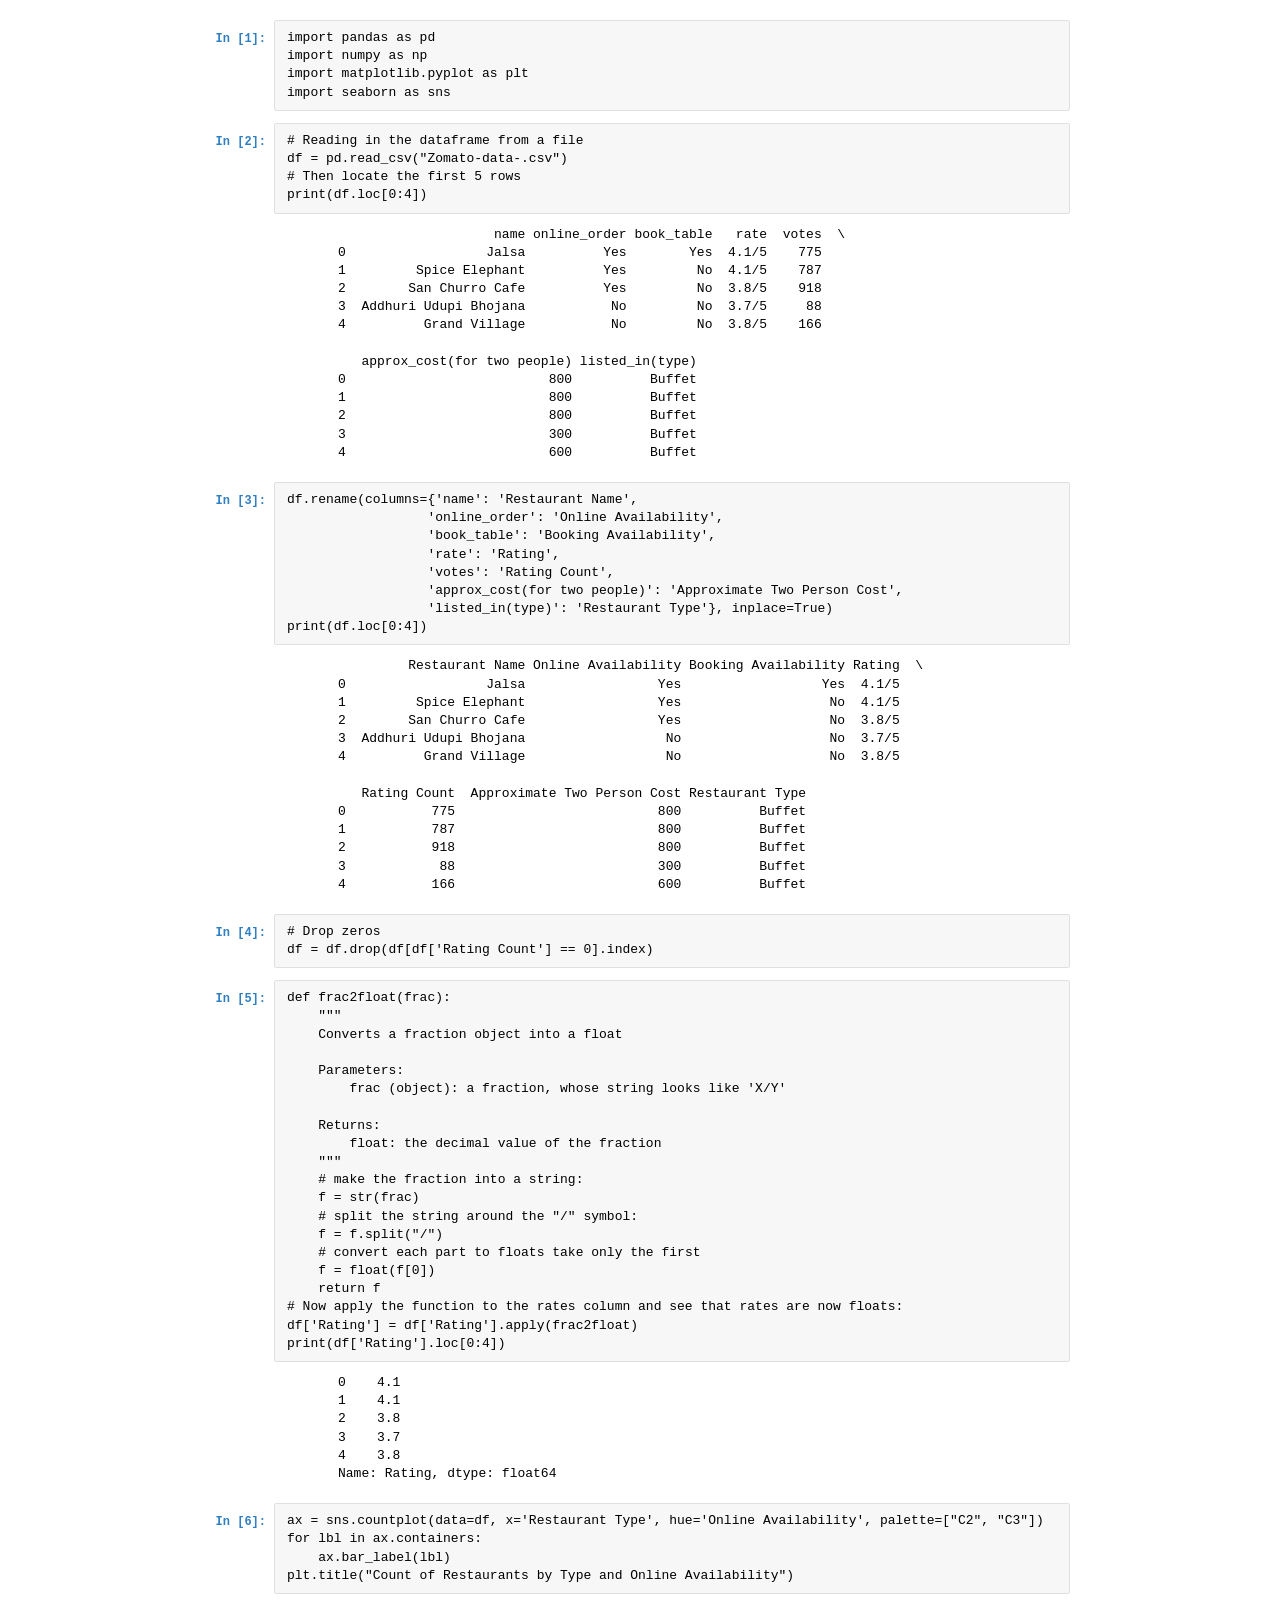
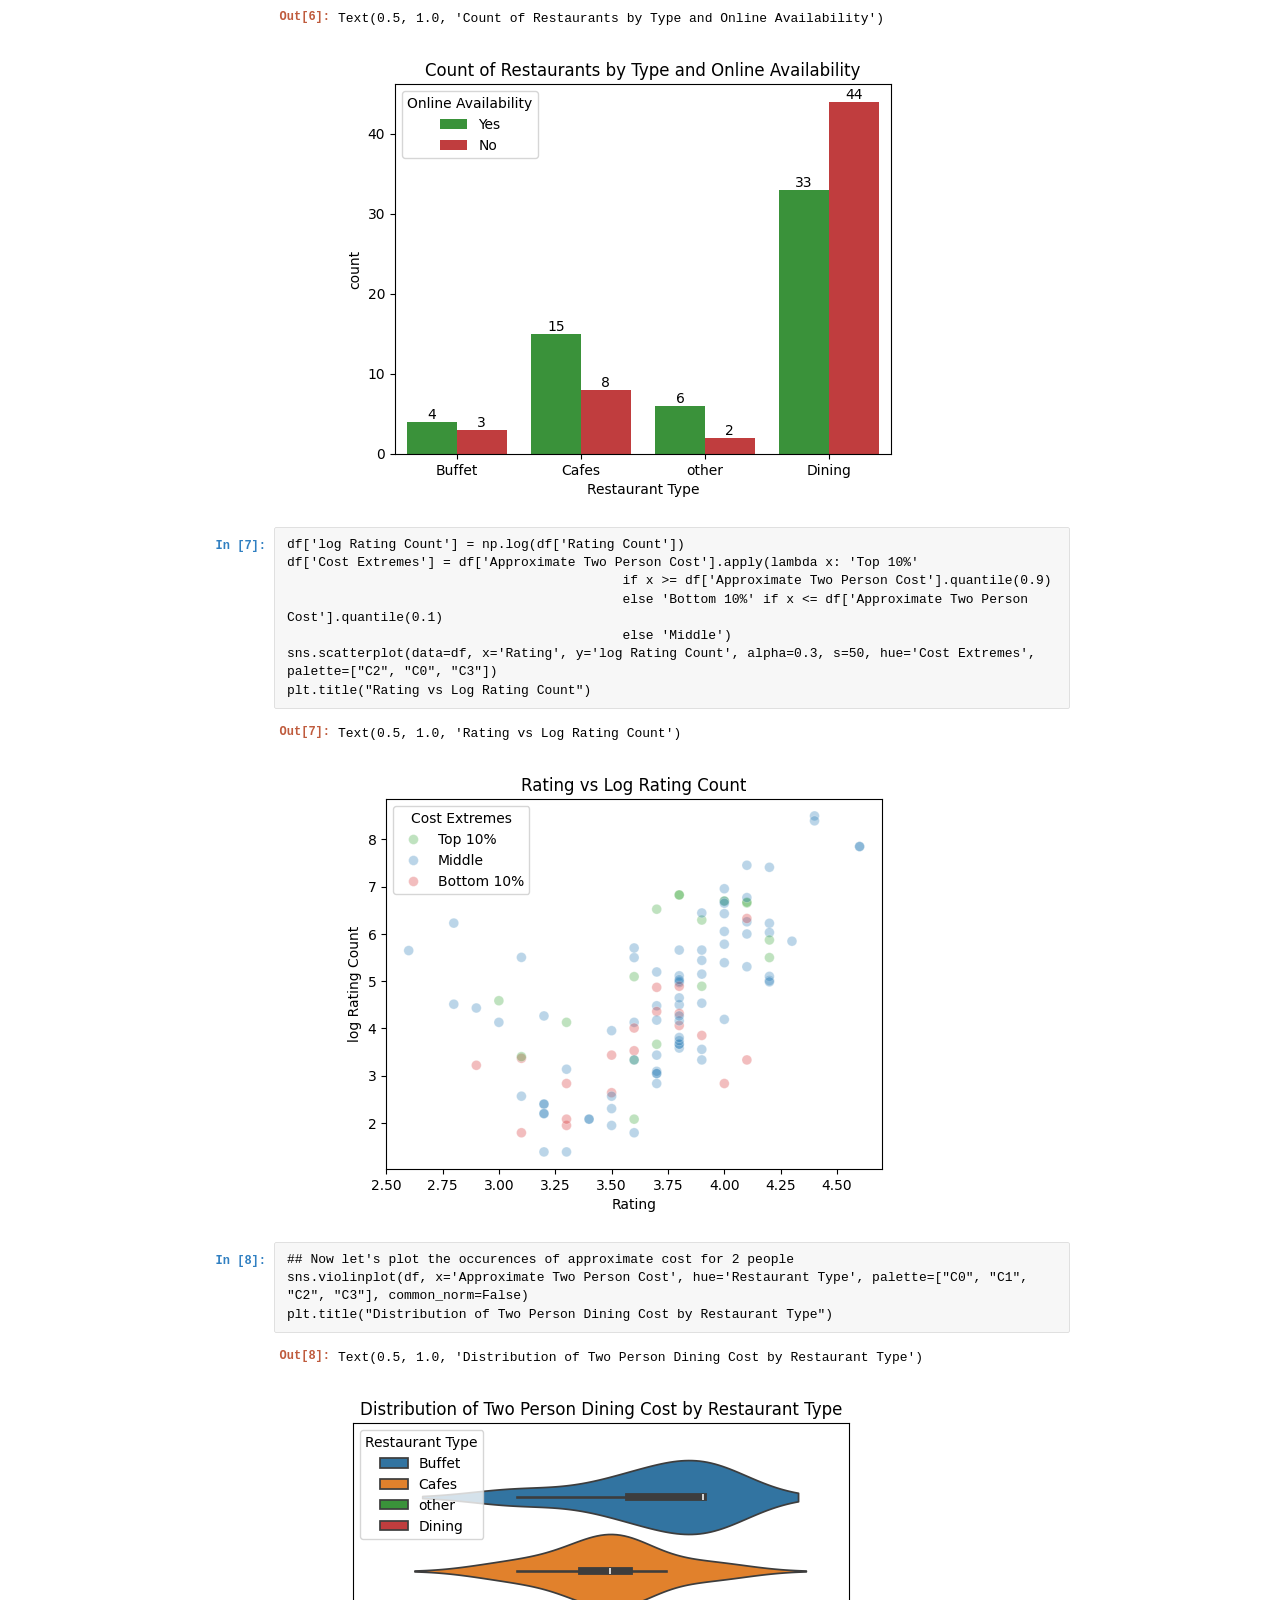
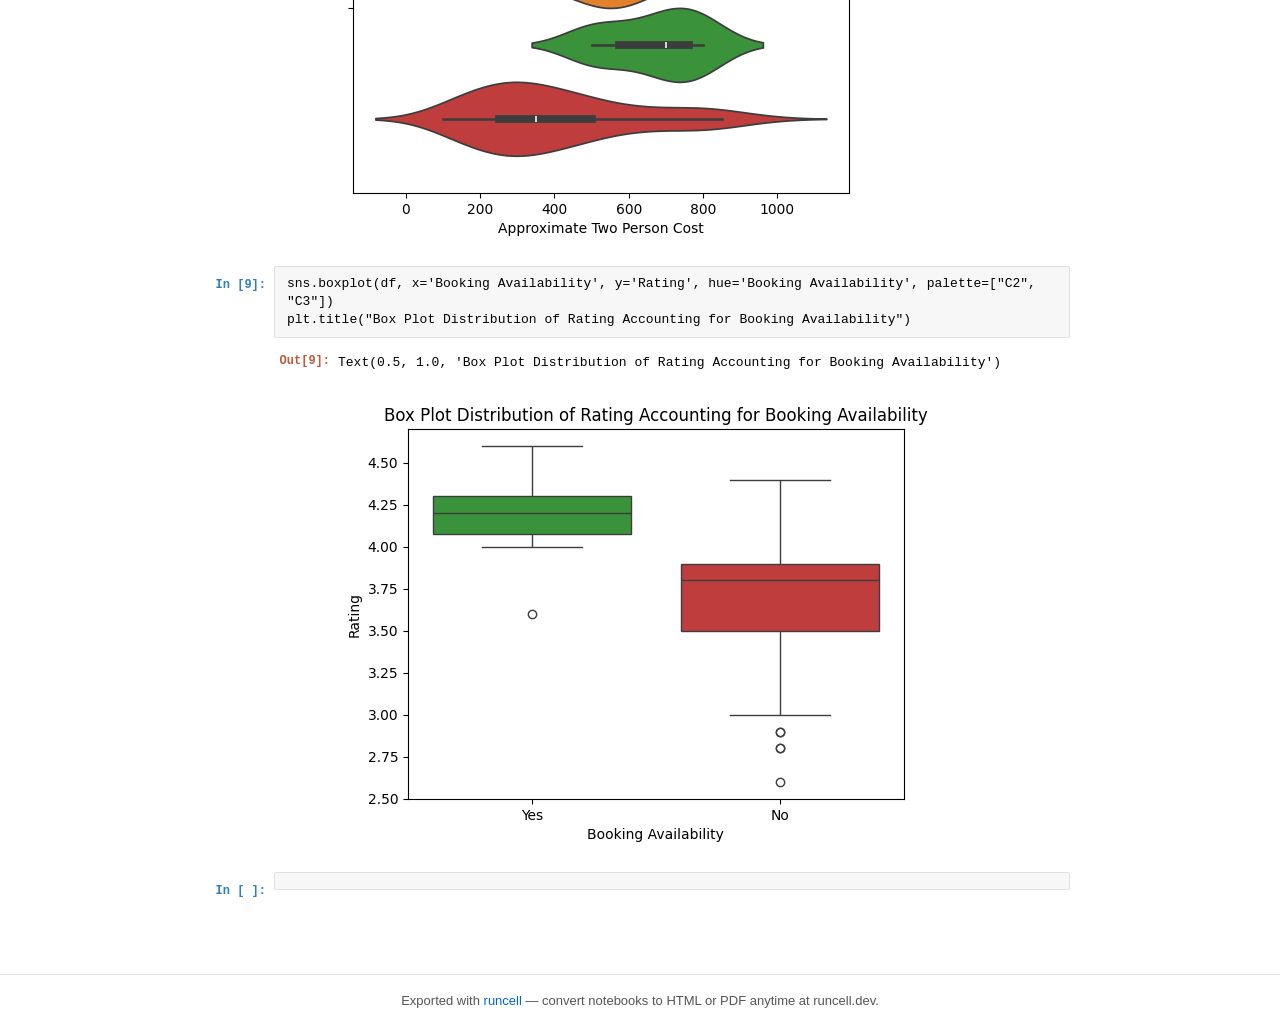
==== commit 2a609dee: "Graph update" ====
--- a/Zomato Data Analysis.html
+++ b/Zomato Data Analysis.html
@@ -507,35 +507,6 @@
         <div class="cell cell-code">
             <div class="cell-prompt input-prompt">In [7]:</div>
             <div class="cell-content">
-                <div class="input-area"><pre>## Now let's look at average rating by restaurant type
-# first group the dataframe into a new one:
-votesByType = df.groupby('Restaurant Type')['Rating Count'].mean()
-votesByType = pd.DataFrame({'Rating Count': votesByType})
-# then plot it
-ax = sns.barplot(votesByType, x='Restaurant Type', y='Rating Count', hue='Restaurant Type', 
-                 palette=["C0", "C1", "C3", "C2"], order=['Buffet','Cafes','Dining','other'])
-for lbl in ax.containers:
-    ax.bar_label(lbl)
-plt.title("Average Number of Votes by Restaurant Type")</pre></div>
-                <div class="output-area">
-                    <div class="output-wrapper">
-                        <div class="cell-prompt output-prompt">Out[7]:</div>
-                        <div class="output-content">
-                            <div class="output-result"><pre>Text(0.5, 1.0, 'Average Number of Votes by Restaurant Type')</pre></div>
-                        </div>
-                    </div>
-                    <div class="output-wrapper">
-                        <div class="cell-prompt output-prompt"></div>
-                        <div class="output-content">
-                            <img class="output-image" src="[data-uri]" alt="Output" />
-                        </div>
-                    </div>
-                </div>
-            </div>
-        </div>
-        <div class="cell cell-code">
-            <div class="cell-prompt input-prompt">In [8]:</div>
-            <div class="cell-content">
                 <div class="input-area"><pre>df['log Rating Count'] = np.log(df['Rating Count'])
 df['Cost Extremes'] = df['Approximate Two Person Cost'].apply(lambda x: 'Top 10%' 
                                            if x &gt;= df['Approximate Two Person Cost'].quantile(0.9) 
@@ -545,15 +516,37 @@
 plt.title("Rating vs Log Rating Count")</pre></div>
                 <div class="output-area">
                     <div class="output-wrapper">
+                        <div class="cell-prompt output-prompt">Out[7]:</div>
+                        <div class="output-content">
+                            <div class="output-result"><pre>Text(0.5, 1.0, 'Rating vs Log Rating Count')</pre></div>
+                        </div>
+                    </div>
+                    <div class="output-wrapper">
+                        <div class="cell-prompt output-prompt"></div>
+                        <div class="output-content">
+                            <img class="output-image" src="[data-uri]" alt="Output" />
+                        </div>
+                    </div>
+                </div>
+            </div>
+        </div>
+        <div class="cell cell-code">
+            <div class="cell-prompt input-prompt">In [8]:</div>
+            <div class="cell-content">
+                <div class="input-area"><pre>## Now let's plot the occurences of approximate cost for 2 people
+sns.violinplot(df, x='Approximate Two Person Cost', hue='Restaurant Type', palette=["C0", "C1", "C2", "C3"], common_norm=False)
+plt.title("Distribution of Two Person Dining Cost by Restaurant Type")</pre></div>
+                <div class="output-area">
+                    <div class="output-wrapper">
                         <div class="cell-prompt output-prompt">Out[8]:</div>
                         <div class="output-content">
-                            <div class="output-result"><pre>Text(0.5, 1.0, 'Rating vs Log Rating Count')</pre></div>
-                        </div>
-                    </div>
-                    <div class="output-wrapper">
-                        <div class="cell-prompt output-prompt"></div>
-                        <div class="output-content">
-                            <img class="output-image" src="[data-uri]" alt="Output" />
+                            <div class="output-result"><pre>Text(0.5, 1.0, 'Distribution of Two Person Dining Cost by Restaurant Type')</pre></div>
+                        </div>
+                    </div>
+                    <div class="output-wrapper">
+                        <div class="cell-prompt output-prompt"></div>
+                        <div class="output-content">
+                            <img class="output-image" src="[data-uri]" alt="Output" />
                         </div>
                     </div>
                 </div>
@@ -561,34 +554,12 @@
         </div>
         <div class="cell cell-code">
             <div class="cell-prompt input-prompt">In [9]:</div>
-            <div class="cell-content">
-                <div class="input-area"><pre>## Now let's plot the occurences of approximate cost for 2 people
-sns.kdeplot(df, x='Approximate Two Person Cost', hue='Restaurant Type', palette=["C0", "C1", "C2", "C3"], common_norm=False)
-plt.title("Distribution of Two Person Dining Cost by Restaurant Type")</pre></div>
-                <div class="output-area">
-                    <div class="output-wrapper">
-                        <div class="cell-prompt output-prompt">Out[9]:</div>
-                        <div class="output-content">
-                            <div class="output-result"><pre>Text(0.5, 1.0, 'Distribution of Two Person Dining Cost by Restaurant Type')</pre></div>
-                        </div>
-                    </div>
-                    <div class="output-wrapper">
-                        <div class="cell-prompt output-prompt"></div>
-                        <div class="output-content">
-                            <img class="output-image" src="[data-uri]" alt="Output" />
-                        </div>
-                    </div>
-                </div>
-            </div>
-        </div>
-        <div class="cell cell-code">
-            <div class="cell-prompt input-prompt">In [10]:</div>
             <div class="cell-content">
                 <div class="input-area"><pre>sns.boxplot(df, x='Booking Availability', y='Rating', hue='Booking Availability', palette=["C2", "C3"])
 plt.title("Box Plot Distribution of Rating Accounting for Booking Availability")</pre></div>
                 <div class="output-area">
                     <div class="output-wrapper">
-                        <div class="cell-prompt output-prompt">Out[10]:</div>
+                        <div class="cell-prompt output-prompt">Out[9]:</div>
                         <div class="output-content">
                             <div class="output-result"><pre>Text(0.5, 1.0, 'Box Plot Distribution of Rating Accounting for Booking Availability')</pre></div>
                         </div>
@@ -600,6 +571,12 @@
                         </div>
                     </div>
                 </div>
+            </div>
+        </div>
+        <div class="cell cell-code">
+            <div class="cell-prompt input-prompt">In [ ]:</div>
+            <div class="cell-content">
+                <div class="input-area"><pre></pre></div>
             </div>
         </div>
     </div>
